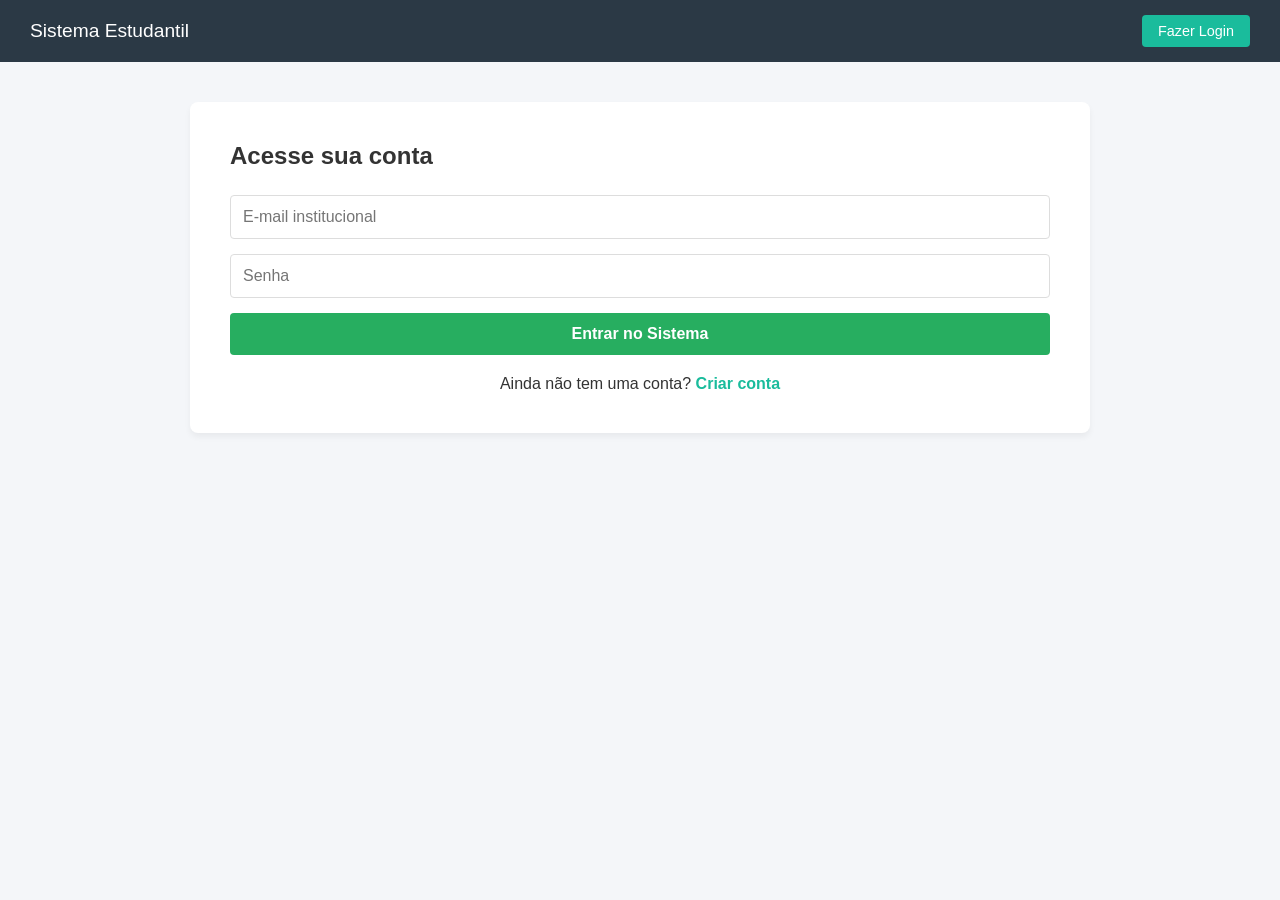
==== index.html @ fcd423cc "fix: renomeando a pagina home para index" ====
<!DOCTYPE html>
<html lang="pt-BR">
  <head>
    <meta charset="UTF-8" />
    <title>Sistema Estudantil</title>
    <link rel="stylesheet" href="assets/css/style.css" />
  </head>
  <body>
    <nav class="navbar">
      <h1>Sistema Estudantil</h1>
      <div class="nav-buttons">
        <button onclick="window.location.href='index.html'">
          Área do Estudante
        </button>
        <button onclick="window.location.href='painel-biblio.html'">
          Área do Funcionário
        </button>
        <button onclick="fazerLogout()">Sair</button>
      </div>
    </nav>

    <div class="container">
      <h2>Selecione um gênero para começar sua jornada.</h2>
      <div class="grid-generos">
        <div class="grid-generos">
          <div class="card-genero" onclick="filtrarPorGenero('Clássicos')">
            Clássicos
          </div>
          <div
            class="card-genero"
            onclick="filtrarPorGenero('Poesia e Crônica')"
          >
            Poesia e Crônica
          </div>
          <div
            class="card-genero"
            onclick="filtrarPorGenero('Ficção Científica e Fantasia')"
          >
            Ficção Científica e Fantasia
          </div>
          <div
            class="card-genero"
            onclick="filtrarPorGenero('Ciências Exatas e Biológicas')"
          >
            Ciências Exatas e Biológicas
          </div>
          <div
            class="card-genero"
            onclick="filtrarPorGenero('Ciências Humanas')"
          >
            Ciências Humanas
          </div>
          <div class="card-genero" onclick="filtrarPorGenero('HQs e Mangás')">
            HQs e Mangás
          </div>
          <div
            class="card-genero"
            onclick="filtrarPorGenero('Todos')"
            style="background-color: #2b3945; color: white"
          >
            Listar Todos
          </div>
        </div>
      </div>

      <h2 style="margin-top: 40px">Consulta de Acervo</h2>
      <div class="input-group">
        <input
          type="text"
          id="buscaLivro"
          placeholder="Busque por título ou autor..."
        />
        <button class="btn-cinza" onclick="buscarLivro()">Buscar</button>
      </div>

      <div id="resultado-livros" style="margin-top: 20px"></div>
    </div>

    <script src="assets/js/app.js"></script>

    <div class="chatbot-widget">
      <div class="chatbot-header">Eu sou a Lia!</div>
      <div class="chatbot-body">
        <p>Olá! Posso te ajudar a encontrar um livro.</p>
      </div>
      <div class="chatbot-input">
        <input type="text" placeholder="Pergunte algo!" />
      </div>
    </div>
  </body>
</html>
---- assets/css/style.css ----
* {
  margin: 0;
  padding: 0;
  box-sizing: border-box;
  font-family: "Segoe UI", Roboto, Helvetica, Arial, sans-serif;
}

body {
  background-color: #f4f6f9;
  color: #333;
}

/* Barra de Navegação */
.navbar {
  background-color: #2b3945;
  color: white;
  display: flex;
  justify-content: space-between;
  align-items: center;
  padding: 15px 30px;
}

.navbar h1 {
  font-size: 1.2rem;
  font-weight: 500;
}

.nav-buttons button {
  background-color: #3b4b5a;
  color: white;
  border: none;
  padding: 8px 16px;
  margin-left: 10px;
  border-radius: 4px;
  cursor: pointer;
  font-size: 0.9rem;
}

.nav-buttons button:hover {
  background-color: #4b5b6a;
}

/* Contêiner Central */
.container {
  max-width: 900px;
  margin: 40px auto;
  background-color: white;
  padding: 40px;
  border-radius: 8px;
  box-shadow: 0 4px 6px rgba(0, 0, 0, 0.05);
}

.container h2 {
  margin-bottom: 25px;
  font-size: 1.5rem;
}

/* Formulários e Inputs */
input {
  width: 100%;
  padding: 12px;
  margin-bottom: 15px;
  border: 1px solid #ddd;
  border-radius: 4px;
  font-size: 1rem;
  outline: none;
}

input:focus {
  border-color: #1abc9c;
}

.input-group {
  display: flex;
  gap: 10px;
}

/* Botões de Ação */
.btn-verde {
  background-color: #27ae60;
  color: white;
  border: none;
  padding: 12px;
  width: 100%;
  border-radius: 4px;
  font-size: 1rem;
  font-weight: bold;
  cursor: pointer;
}

.btn-verde:hover {
  background-color: #219653;
}

.btn-cinza {
  background-color: #f0f3f4;
  border: 1px solid #ddd;
  padding: 12px 20px;
  border-radius: 4px;
  cursor: pointer;
}

/* Grid de Gêneros*/
.grid-generos {
  display: flex;
  flex-wrap: wrap;
  gap: 15px;
  justify-content: center;
}

.card-genero {
  flex: 1 1 200px;
  min-height: 80px;

  display: flex;
  align-items: center;
  justify-content: center;

  padding: 15px;
  text-align: center;
  border-radius: 6px;
  cursor: pointer;
  transition: 0.2s;
}

.card-genero:hover {
  background-color: #1ca78b;
}

/* Widget da Lia (Canto inferior direito) */
.chatbot-widget {
  position: fixed;
  bottom: 20px;
  right: 20px;
  width: 280px;
  background-color: white;
  border-radius: 8px;
  box-shadow: 0 5px 15px rgba(0, 0, 0, 0.15);
  overflow: hidden;
}

.chatbot-header {
  background-color: #1abc9c;
  color: white;
  padding: 12px 15px;
  font-weight: bold;
}

.chatbot-body {
  padding: 15px;
  font-size: 0.9rem;
  min-height: 80px;
}

.chatbot-input {
  border-top: 1px solid #eee;
  padding: 10px;
}

.chatbot-input input {
  margin: 0;
  border: none;
  padding: 5px;
  font-size: 0.9rem;
}
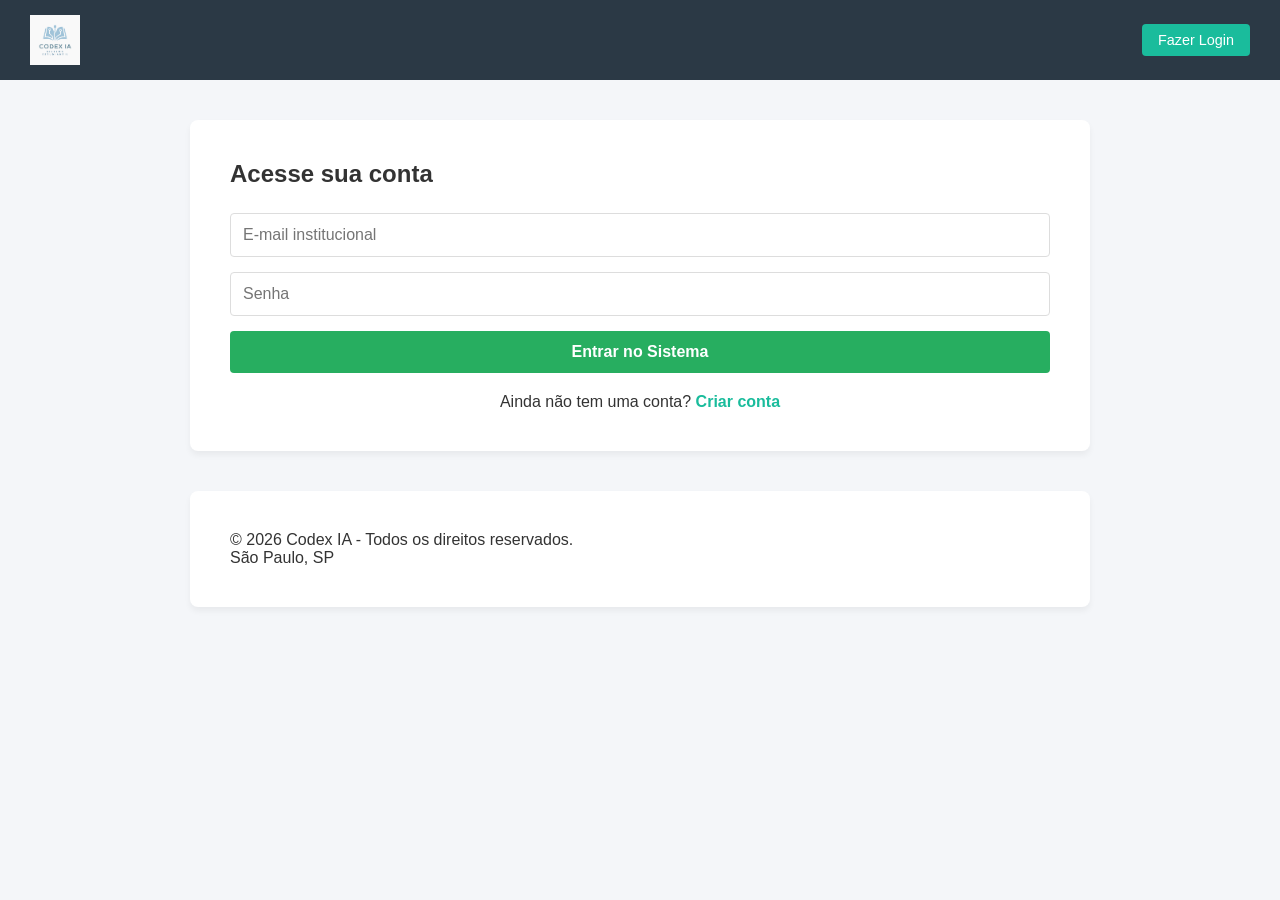
==== commit acebd5bc: "Inclusão do Logo e Direitos Autorais" ====
--- a/index.html
+++ b/index.html
@@ -7,85 +7,42 @@
   </head>
   <body>
     <nav class="navbar">
-      <h1>Sistema Estudantil</h1>
+      <div class="logo">
+        <a href="index.html">
+            <img src="assets/images/logo.png" alt="Condex IA"></img>
+        </a>
+      </div>
       <div class="nav-buttons">
-        <button onclick="window.location.href='index.html'">
-          Área do Estudante
-        </button>
-        <button onclick="window.location.href='painel-biblio.html'">
-          Área do Funcionário
-        </button>
+        <button onclick="window.location.href='home.html'">Área do Estudante</button>
+        <button onclick="window.location.href='painel-biblio.html'">Área do Funcionário</button>
         <button onclick="fazerLogout()">Sair</button>
       </div>
     </nav>
+    <div class="container">
+      <h2>Acesse sua conta</h2>
+      <form id="form-login" onsubmit="event.preventDefault(); logarUsuario();">
+        <input
+          type="email"
+          id="email"
+          placeholder="E-mail institucional"
+          required
+        />
+        <input type="password" id="senha" placeholder="Senha" required />
+        <button type="submit" class="btn-verde">Entrar no Sistema</button>
+      </form>
 
-    <div class="container">
-      <h2>Selecione um gênero para começar sua jornada.</h2>
-      <div class="grid-generos">
-        <div class="grid-generos">
-          <div class="card-genero" onclick="filtrarPorGenero('Clássicos')">
-            Clássicos
-          </div>
-          <div
-            class="card-genero"
-            onclick="filtrarPorGenero('Poesia e Crônica')"
+      <div style="text-align: center; margin-top: 20px">
+        <p>
+          Ainda não tem uma conta?
+          <a
+            href="cadastro.html"
+            style="color: #1abc9c; text-decoration: none; font-weight: bold"
+            >Criar conta</a
           >
-            Poesia e Crônica
-          </div>
-          <div
-            class="card-genero"
-            onclick="filtrarPorGenero('Ficção Científica e Fantasia')"
-          >
-            Ficção Científica e Fantasia
-          </div>
-          <div
-            class="card-genero"
-            onclick="filtrarPorGenero('Ciências Exatas e Biológicas')"
-          >
-            Ciências Exatas e Biológicas
-          </div>
-          <div
-            class="card-genero"
-            onclick="filtrarPorGenero('Ciências Humanas')"
-          >
-            Ciências Humanas
-          </div>
-          <div class="card-genero" onclick="filtrarPorGenero('HQs e Mangás')">
-            HQs e Mangás
-          </div>
-          <div
-            class="card-genero"
-            onclick="filtrarPorGenero('Todos')"
-            style="background-color: #2b3945; color: white"
-          >
-            Listar Todos
-          </div>
-        </div>
-      </div>
-
-      <h2 style="margin-top: 40px">Consulta de Acervo</h2>
-      <div class="input-group">
-        <input
-          type="text"
-          id="buscaLivro"
-          placeholder="Busque por título ou autor..."
-        />
-        <button class="btn-cinza" onclick="buscarLivro()">Buscar</button>
-      </div>
-
-      <div id="resultado-livros" style="margin-top: 20px"></div>
-    </div>
-
-    <script src="assets/js/app.js"></script>
-
-    <div class="chatbot-widget">
-      <div class="chatbot-header">Eu sou a Lia!</div>
-      <div class="chatbot-body">
-        <p>Olá! Posso te ajudar a encontrar um livro.</p>
-      </div>
-      <div class="chatbot-input">
-        <input type="text" placeholder="Pergunte algo!" />
+        </p>
       </div>
     </div>
+    <script src="components/footer.js"></script>
+    <script src="assets/js/app.js"></script>
   </body>
 </html>
--- a/assets/css/style.css
+++ b/assets/css/style.css
@@ -8,6 +8,18 @@
 body {
   background-color: #f4f6f9;
   color: #333;
+}
+.logo img {
+    max-height: 50px; /* Ajuste a altura que desejar */
+    width: auto;
+    display: block;
+}
+
+.navbar {
+    display: flex;
+    align-items: center;
+    justify-content: space-between;
+    padding: 10px 20px;
 }
 
 /* Barra de Navegação */
